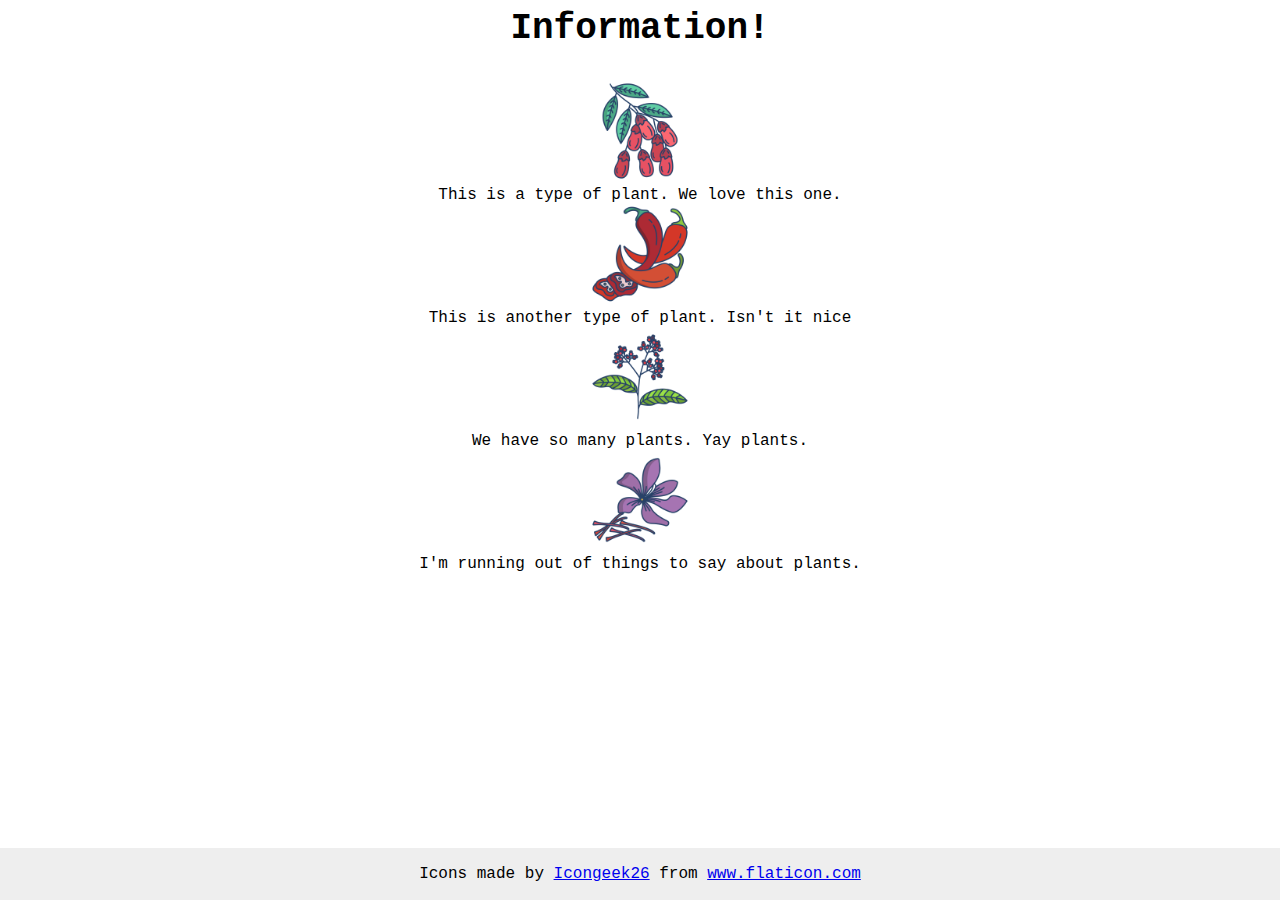
==== flexbox/flexheader4/index.html @ 5a485436 "flexbox tuts" ====
<!DOCTYPE html>
<html lang="en">
  <head>
    <meta charset="UTF-8">
    <meta http-equiv="X-UA-Compatible" content="IE=edge">
    <meta name="viewport" content="width=device-width, initial-scale=1.0">
    <title>Information</title>
    <link rel="stylesheet" href="style.css">
  </head>
  <body>
    <div class="title">Information!</div>

    <img src="./images/barberry.png" alt="barberry">
    <div class="text">This is a type of plant. We love this one.</div>

    <img src="./images/chilli.png" alt="chili">
    <div class="text">This is another type of plant. Isn't it nice</div>

    <img src="./images/pepper.png" alt="pepper">
    <div class="text">We have so many plants. Yay plants.</div>

    <img src="./images/saffron.png" alt="saffron">
    <div class="text">I'm running out of things to say about plants.</div>

    <!-- disregard this section, it's here to give attribution to the creator of these icons -->
    <div class="footer">
      <div>Icons made by <a href="https://www.flaticon.com/authors/icongeek26" title="Icongeek26">Icongeek26</a> from <a href="https://www.flaticon.com/" title="Flaticon">www.flaticon.com</a></div>
    </div>
  </body>
</html>
---- flexbox/flexheader4/style.css ----
body {
    font-family: 'Courier New', Courier, monospace;
    text-align: center;
  }
  
  img {
    width: 100px;
    height: 100px;
  }
  
  .title {
    font-size: 36px;
    font-weight: 900;
    margin-bottom: 32px;
  }

  .container {
    display: flex;
    justify-content: center;
    gap: 52px;
  }
  
  .info {
    max-width: 200px;
  }

  /* do not edit this footer */
  .footer {
    position: fixed;
    bottom: 0;
    left: 0;
    right: 0;
    height: 52px;
    display: flex;
    align-items: center;
    justify-content: center;
    background: #eee;
  }
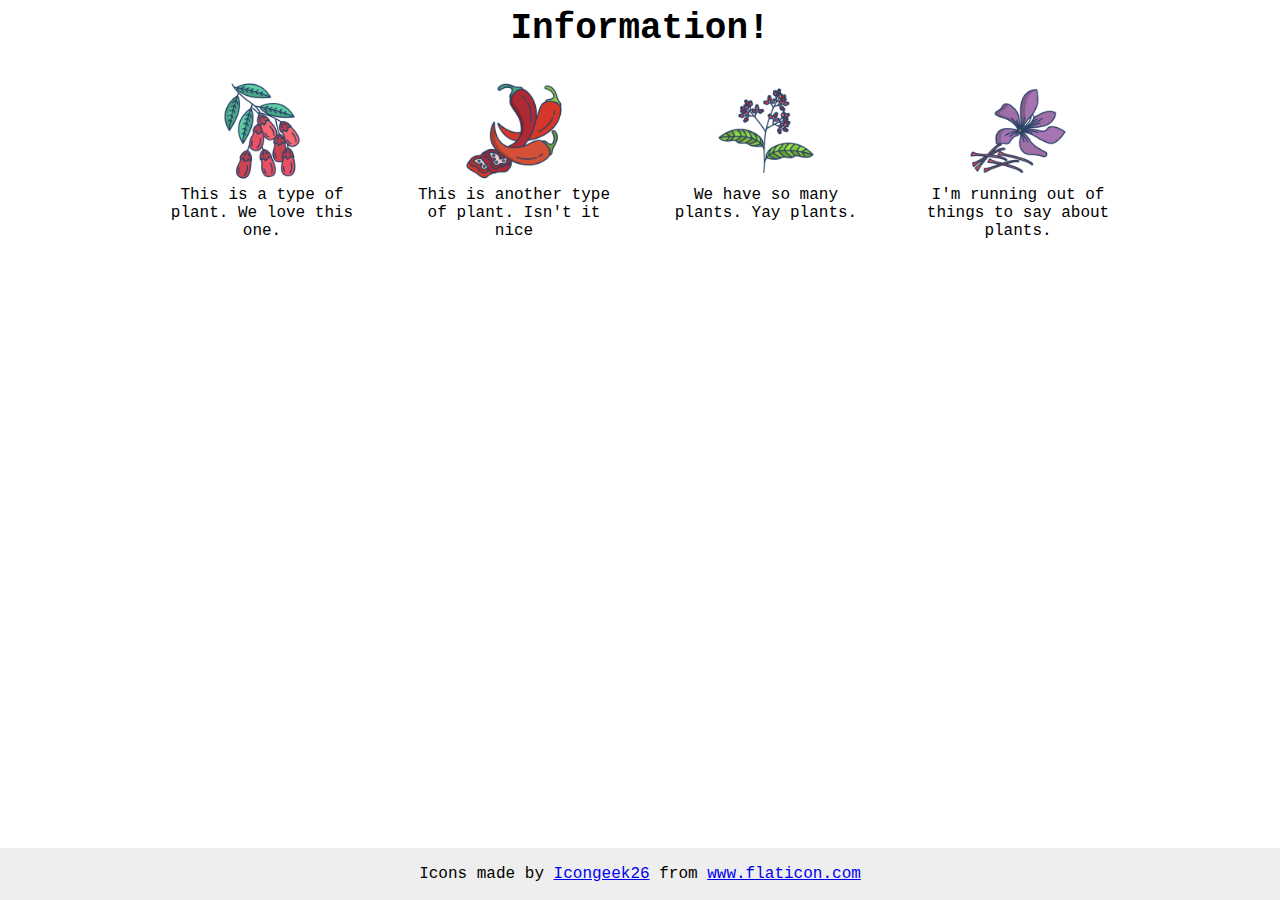
==== commit 6da6103a: "flexbox" ====
--- a/flexbox/flexheader4/index.html
+++ b/flexbox/flexheader4/index.html
@@ -13,17 +13,24 @@
   <body>
     <div class="title">Information!</div>
 
-    <img src="./images/barberry.png" alt="barberry">
-    <div class="text">This is a type of plant. We love this one.</div>
-
-    <img src="./images/chilli.png" alt="chili">
-    <div class="text">This is another type of plant. Isn't it nice</div>
-
-    <img src="./images/pepper.png" alt="pepper">
-    <div class="text">We have so many plants. Yay plants.</div>
-
-    <img src="./images/saffron.png" alt="saffron">
-    <div class="text">I'm running out of things to say about plants.</div>
+    <div class="container">
+        <div class="info">
+          <img src="./images/barberry.png" alt="barberry">
+          <div class="text">This is a type of plant. We love this one.</div>
+        </div>
+        <div class="info">
+          <img src="./images/chilli.png" alt="chili">
+          <div class="text">This is another type of plant. Isn't it nice</div>
+        </div>
+        <div class="info">
+          <img src="./images/pepper.png" alt="pepper">
+          <div class="text">We have so many plants. Yay plants.</div>
+        </div>
+        <div class="info">
+          <img src="./images/saffron.png" alt="saffron">
+          <div class="text">I'm running out of things to say about plants.</div>
+        </div>
+      </div>
 
     <!-- disregard this section, it's here to give attribution to the creator of these icons -->
     <div class="footer">
